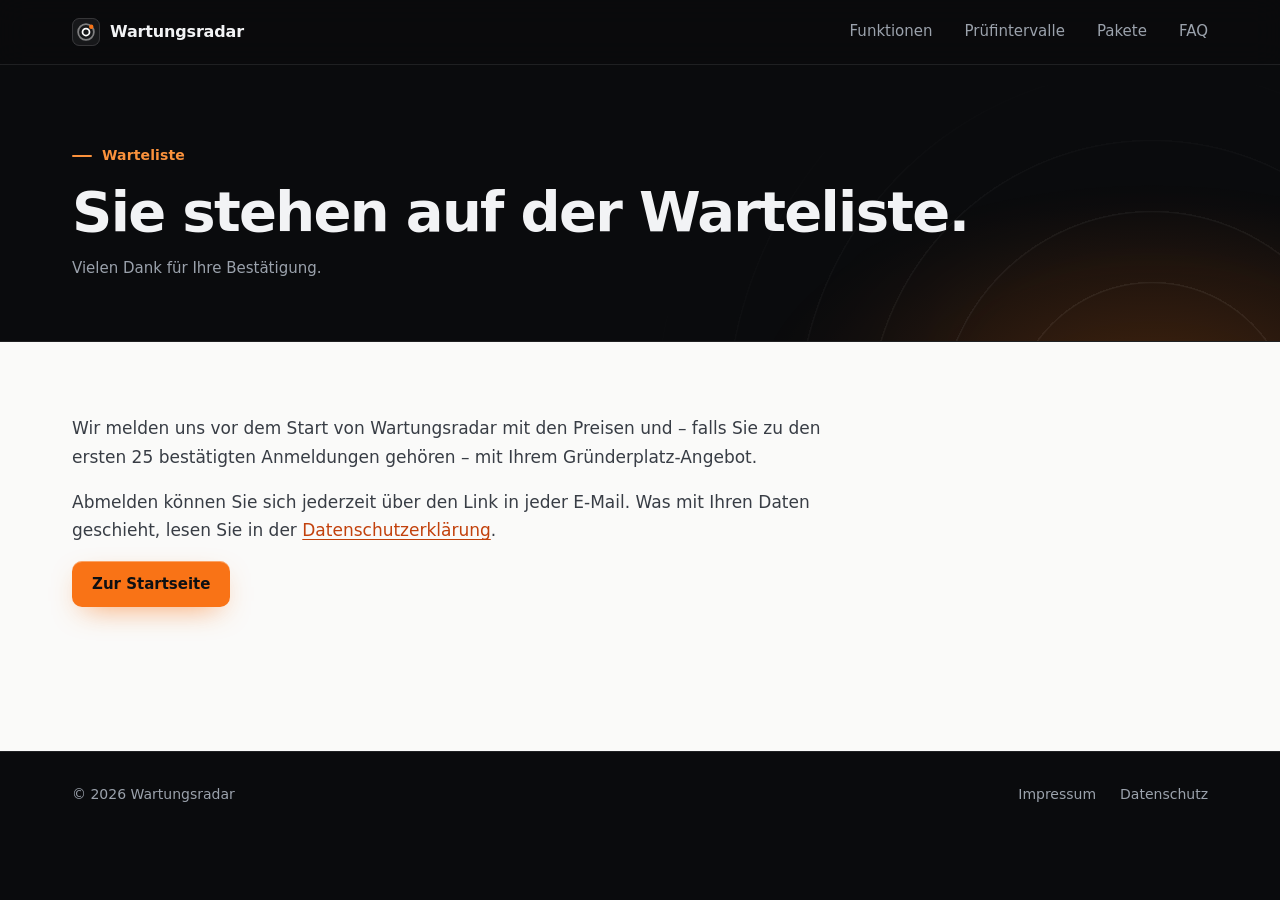
==== bestaetigt.html @ cc836165 "Add files via upload" ====
<!doctype html>
<html lang="de">
<head>
  <meta charset="utf-8">
  <meta name="viewport" content="width=device-width, initial-scale=1">
  <title>Anmeldung bestätigt – Wartungsradar</title>
  <meta name="description" content="Ihre Anmeldung zur Warteliste von Wartungsradar ist bestätigt.">
  <meta name="robots" content="noindex">
  <meta name="theme-color" content="#0a0b0d">
  <link rel="icon" href="data:image/svg+xml,%3Csvg xmlns='http://www.w3.org/2000/svg' viewBox='0 0 32 32'%3E%3Crect width='32' height='32' rx='8' fill='%230E1013'/%3E%3Ccircle cx='16' cy='16' r='9' fill='none' stroke='%23fff' stroke-width='2' opacity='.5'/%3E%3Ccircle cx='16' cy='16' r='4' fill='none' stroke='%23fff' stroke-width='2'/%3E%3Ccircle cx='22' cy='10' r='2.5' fill='%23F97316'/%3E%3C/svg%3E">
  <link rel="stylesheet" href="style.css">
  <link rel="stylesheet" href="legal.css">
</head>
<body>
  <a class="skip-link" href="#main">Zum Inhalt springen</a>

  <header class="site-header">
    <div class="container site-header__inner">
      <a class="logo" href="./" aria-label="Wartungsradar Startseite">
        <svg class="logo__mark" viewBox="0 0 32 32" aria-hidden="true">
          <rect x=".5" y=".5" width="31" height="31" rx="8" />
          <circle cx="16" cy="16" r="9" class="logo__ring" />
          <circle cx="16" cy="16" r="4" class="logo__core" />
          <circle cx="22" cy="10" r="2.5" class="logo__blip" />
        </svg>
        Wartungsradar
      </a>
      <nav class="site-nav" aria-label="Hauptnavigation">
        <a href="./#funktionen">Funktionen</a>
        <a href="./#fristen">Prüfintervalle</a>
        <a href="./#pakete">Pakete</a>
        <a href="./#faq">FAQ</a>
      </nav>
    </div>
  </header>

  <main id="main">
    <div class="legal-hero dark">
      <div class="container legal-hero__inner">
        <p class="eyebrow">Warteliste</p>
        <h1>Sie stehen auf der Warteliste.</h1>
        <p class="legal-hero__meta">Vielen Dank für Ihre Bestätigung.</p>
      </div>
    </div>

    <div class="legal">
      <div class="container">
        <article class="prose">
          <p>Wir melden uns vor dem Start von Wartungsradar mit den Preisen und – falls Sie zu den ersten 25 bestätigten Anmeldungen gehören – mit Ihrem Gründerplatz-Angebot.</p>
          <p>Abmelden können Sie sich jederzeit über den Link in jeder E-Mail. Was mit Ihren Daten geschieht, lesen Sie in der <a href="datenschutz.html#warteliste">Datenschutzerklärung</a>.</p>
          <p><a class="btn btn--accent" href="./">Zur Startseite</a></p>
        </article>
      </div>
    </div>
  </main>

  <footer class="site-footer">
    <div class="container site-footer__inner">
      <span>© 2026 Wartungsradar</span>
      <nav aria-label="Rechtliches">
        <a href="impressum.html">Impressum</a>
        <a href="datenschutz.html">Datenschutz</a>
      </nav>
    </div>
  </footer>
</body>
</html>
---- style.css ----
/* Wartungsradar – Landingpage (finale Fassung)
   Basis "Bold Product": dunkler Produkt-Hero mit Radar als Datenmodell (Zentrum = heute,
   Ringe = 7 / 30 / 90 Tage), helle Lese-Sektionen, dunkle Kontrast-Sektionen.
   Maße nach Linear/Attio: H1 64px / 1.0 / -0.025em, Sektionen 128px. Kein JavaScript. */

:root {
  --ink: #0e1013;
  --ink-soft: #383d45;
  --muted: #5b616a;
  --bg: #fafaf9;
  --surface: #fff;
  --tint: #f3f3f0;
  --line: #e4e4e0;

  --night: #0a0b0d;
  --night-2: #111317;
  --night-line: rgb(255 255 255 / 0.09);
  --night-text: #f2f3f5;
  --night-muted: #9ba2ac;
  --field-line: rgb(255 255 255 / 0.38); /* Feldgrenze auf Dunkel, >= 3:1 (WCAG 1.4.11) */

  --accent: #f97316;
  --accent-ink: #c2410c;
  --accent-lite: #fb923c;
  --accent-soft: #fdba74;

  --overdue-fg: #b42318;
  --overdue-bg: #fef3f2;
  --soon-fg: #b54708;
  --soon-bg: #fffaeb;
  --done-fg: #067647;
  --done-bg: #ecfdf3;
  --note: #fde68a;

  --font: "Inter", "Inter Variable", system-ui, -apple-system, "Segoe UI", Roboto, "Helvetica Neue", Arial, sans-serif;
  --mono: ui-monospace, "SF Mono", "Cascadia Mono", Menlo, Consolas, monospace;
  --r-control: 10px;
  --r-panel: 22px;
  --shadow-card: 0 0 0 1px rgb(14 16 19 / 0.06), 0 2px 4px rgb(14 16 19 / 0.04), 0 14px 30px -14px rgb(72 48 24 / 0.24);
  --container: 1200px;
  --gutter: clamp(1rem, 4vw, 2rem);
  --section: clamp(5rem, 10vw, 8rem);
  --sweep: 7s;
  --ease: cubic-bezier(0.2, 0.7, 0.2, 1);
}

/* Basis */
*, *::before, *::after { box-sizing: border-box; }
html { scroll-behavior: smooth; scroll-padding-top: 80px; -webkit-text-size-adjust: 100%; }

body {
  margin: 0;
  background: var(--night);
  color: var(--ink);
  font-family: var(--font);
  font-size: 1rem;
  line-height: 1.55;
  -webkit-font-smoothing: antialiased;
}

h1, h2, h3 { margin: 0; font-weight: 600; text-wrap: balance; }
h1 { font-size: clamp(2.5rem, 1.3rem + 4.4vw, 4rem); line-height: 1; letter-spacing: -0.025em; }
h2 { font-size: clamp(2rem, 1.1rem + 3.4vw, 3.5rem); line-height: 1.03; letter-spacing: -0.028em; }
h3 { font-size: 1.3125rem; line-height: 1.25; letter-spacing: -0.018em; }
p { margin: 0; }
a { color: inherit; }
:focus-visible { outline: 2px solid var(--accent-ink); outline-offset: 3px; }
.dark :focus-visible, .site-header :focus-visible { outline-color: var(--accent-lite); }

.container { width: 100%; max-width: var(--container); margin-inline: auto; padding-inline: var(--gutter); }
.visually-hidden { position: absolute; width: 1px; height: 1px; overflow: hidden; clip: rect(0 0 0 0); white-space: nowrap; }

.skip-link {
  position: absolute; top: -3rem; left: 1rem; z-index: 40; padding: 0.5rem 1rem;
  background: var(--accent); color: var(--ink); border-radius: var(--r-control);
}

.skip-link:focus { top: 1rem; }
.dark { background: var(--night); color: var(--night-text); }
.lead { max-width: 34rem; color: var(--muted); font-size: 1.125rem; letter-spacing: -0.011em; text-wrap: pretty; }
.dark .lead { color: var(--night-muted); }

/* Statusfarben: --c = Vordergrund, --cb = Fläche (auf Dunkel aufgehellt, Kontrast >= 4.5:1) */
.s-overdue { --c: var(--overdue-fg); --cb: var(--overdue-bg); }
.s-soon { --c: var(--soon-fg); --cb: var(--soon-bg); }
.s-done { --c: var(--done-fg); --cb: var(--done-bg); }
.s-plan { --c: var(--ink-soft); --cb: #e9e9e4; }
.dark .s-overdue { --c: #f97066; --cb: #351b1c; }
.dark .s-soon { --c: #fdb022; --cb: #362715; }
.dark .s-done { --c: #47cd89; --cb: #122c24; }
.dark .s-plan { --c: #c9ced6; --cb: #23262a; }

.pill {
  display: inline-flex; align-items: center; gap: 0.375rem; padding: 0.125rem 0.625rem;
  border-radius: 999px; background: var(--cb); color: var(--c);
  font-size: 0.75rem; font-style: normal; font-weight: 600; white-space: nowrap;
}

.pill::before, .key::before { content: ""; flex: none; width: 6px; height: 6px; border-radius: 50%; background: currentColor; }
.dot { display: inline-block; width: 8px; height: 8px; border-radius: 50%; background: var(--c); }
.brand-chip {
  flex: none; width: 18px; height: 18px; border-radius: 5px;
  background: radial-gradient(circle at 70% 30%, var(--accent) 0 2.5px, transparent 3px), var(--ink);
}
.i { flex: none; width: 14px; height: 14px; fill: none; stroke: currentColor; stroke-width: 2; stroke-linecap: round; stroke-linejoin: round; }

/* Legende (Radar und Zeitleiste) */
.key { display: inline-flex; align-items: center; gap: 0.5rem; }
.key::before { width: 9px; height: 9px; background: var(--c); box-shadow: 0 0 8px var(--c); }
.key.s-plan::before { background: transparent; border: 2px solid var(--c); box-shadow: none; }

/* Header */
.site-header {
  position: sticky; top: 0; z-index: 30;
  background: rgb(10 11 13 / 0.9); color: var(--night-text); /* deckend genug für 6:1 der Nav-Links auch über hellen Sektionen */
  border-bottom: 1px solid var(--night-line);
  -webkit-backdrop-filter: saturate(150%) blur(14px);
  backdrop-filter: saturate(150%) blur(14px);
}

.site-header__inner { display: flex; align-items: center; justify-content: space-between; gap: 2rem; height: 64px; }
.logo { display: inline-flex; align-items: center; gap: 0.625rem; font-weight: 600; letter-spacing: -0.01em; text-decoration: none; }
.logo__mark { width: 28px; height: 28px; fill: rgb(255 255 255 / 0.06); stroke: rgb(255 255 255 / 0.2); }
.logo__ring, .logo__core { fill: none; stroke: #fff; stroke-width: 2; }
.logo__ring { opacity: 0.45; }
.logo__blip { fill: var(--accent); stroke: none; }
.site-nav { display: flex; gap: 2rem; margin-left: auto; font-size: 0.9375rem; }
.site-nav a { color: var(--night-muted); text-decoration: none; transition: color 0.15s; }
.site-nav a:hover { color: var(--night-text); }

/* Buttons & Formulare */
.btn {
  display: inline-flex; align-items: center; justify-content: center; height: 46px; padding: 0 1.25rem;
  border: 0; border-radius: var(--r-control);
  font: inherit; font-size: 0.9375rem; font-weight: 600; white-space: nowrap; text-decoration: none;
  cursor: pointer; transition: background-color 0.15s, transform 0.15s;
}

.btn:active { transform: translateY(1px); }
.btn--accent { background: var(--accent); color: var(--ink); box-shadow: inset 0 1px 0 rgb(255 255 255 / 0.35), 0 10px 30px -12px rgb(249 115 22 / 0.8); }
.btn--accent:hover { background: #fb8a3c; }
.btn--sm { height: 36px; padding: 0 0.875rem; font-size: 0.875rem; }

.signup { display: grid; gap: 0.875rem; width: 100%; max-width: 32rem; }
.signup--wide { max-width: 46rem; }

.signup__row {
  display: flex; gap: 0.375rem; padding: 0.375rem;
  background: rgb(255 255 255 / 0.05); border: 1px solid var(--field-line); border-radius: 14px;
  transition: border-color 0.2s, box-shadow 0.2s;
}

/* Breites Formular: jedes Feld mit eigener Grenze, die Gruppe nur dezent */
.signup--wide .signup__row { border-color: var(--night-line); }

.signup__row:focus-within { border-color: rgb(249 115 22 / 0.7); box-shadow: 0 0 0 4px rgb(249 115 22 / 0.16); }

.input {
  flex: 1 1 0; min-width: 0; height: 46px; padding: 0 0.875rem;
  background: transparent; border: 0; border-radius: var(--r-control);
  color: #fff; font: inherit; font-size: 1rem;
}

.signup--wide .input { background: rgb(255 255 255 / 0.05); box-shadow: inset 0 0 0 1px var(--field-line); }
.input::placeholder { color: rgb(255 255 255 / 0.5); }
.input:focus-visible { outline: 2px solid var(--accent-lite); outline-offset: -2px; }
.consent { display: flex; gap: 0.625rem; align-items: flex-start; color: var(--night-muted); font-size: 0.8125rem; line-height: 1.5; text-align: left; }
.consent input { flex: none; width: 16px; height: 16px; margin: 2px 0 0; accent-color: var(--accent); }
.consent a { color: var(--night-text); text-underline-offset: 2px; }
.chips { display: flex; flex-wrap: wrap; gap: 0.5rem 1.25rem; margin: 0; padding: 0; list-style: none; color: var(--night-muted); font-size: 0.875rem; }
.chips li::before { content: "✓"; content: "✓" / ""; margin-right: 0.4rem; color: #47cd89; font-weight: 700; }

/* Hero */
.hero { position: relative; isolation: isolate; overflow: hidden; padding: clamp(3rem, 7vw, 5.5rem) 0 clamp(3rem, 5vw, 4.5rem); }
.hero::before, .hero::after { content: ""; position: absolute; inset: 0; z-index: -1; }

.hero::before {
  background-image: linear-gradient(rgb(255 255 255 / 0.045) 1px, transparent 1px), linear-gradient(90deg, rgb(255 255 255 / 0.045) 1px, transparent 1px);
  background-size: 64px 64px;
  -webkit-mask-image: radial-gradient(ellipse 60% 75% at 72% 45%, #000, transparent 75%);
  mask-image: radial-gradient(ellipse 60% 75% at 72% 45%, #000, transparent 75%);
}

.hero::after {
  z-index: -2;
  background:
    radial-gradient(36% 48% at 74% 46%, rgb(249 115 22 / 0.2), transparent 70%),
    radial-gradient(45% 40% at 8% 0%, rgb(148 163 184 / 0.13), transparent 70%);
}

.hero__grid { display: grid; grid-template-columns: minmax(0, 1.05fr) minmax(0, 0.95fr); align-items: center; gap: clamp(2.5rem, 5vw, 4.5rem); }
.hero__copy { display: grid; justify-items: start; gap: 1.5rem; }

.hero h1 {
  padding-bottom: 0.06em;
  background: linear-gradient(180deg, #fff 30%, #b3bac4);
  -webkit-background-clip: text;
  background-clip: text;
  -webkit-text-fill-color: transparent;
}

.badge {
  display: inline-flex; align-items: center; gap: 0.5rem; padding: 0.3125rem 0.875rem 0.3125rem 0.625rem;
  background: rgb(255 255 255 / 0.05); border: 1px solid var(--night-line); border-radius: 999px;
  font-size: 0.8125rem; font-weight: 500;
}

.badge__dot { position: relative; width: 8px; height: 8px; border-radius: 50%; background: var(--accent); }
.badge__dot::after { content: ""; position: absolute; inset: 0; border-radius: 50%; background: var(--accent); animation: ping 2s ease-out infinite; }

/* Radar: Abstand vom Zentrum = Tage bis zur Fälligkeit (Ringe 7 / 30 / 90 Tage) */
.radar-wrap { container: radar / inline-size; display: grid; gap: 1.5rem; width: 100%; max-width: 540px; justify-self: center; }
.radar { position: relative; aspect-ratio: 1; }

.radar__hud {
  position: absolute; inset: 0 0 auto; display: flex; flex-wrap: wrap; justify-content: space-between; gap: 0.25rem 1rem;
  color: var(--night-muted); font-size: 0.75rem; font-weight: 500;
}

.radar__scope {
  position: absolute; inset: 8%; overflow: hidden; border-radius: 50%;
  background: radial-gradient(circle, rgb(249 115 22 / 0.14), rgb(17 19 23 / 0.92) 64%);
  border: 1px solid rgb(255 255 255 / 0.12);
  box-shadow: 0 0 0 14px rgb(255 255 255 / 0.02), 0 0 0 15px rgb(255 255 255 / 0.06), 0 0 140px -30px rgb(249 115 22 / 0.6);
}

.radar__grid { position: absolute; inset: 0; width: 100%; height: 100%; fill: none; stroke: rgb(255 255 255 / 0.12); }
.radar__grid text { fill: var(--night-muted); stroke: none; font: 500 13px var(--font); letter-spacing: 0.01em; }
.radar__grid .r-core { fill: var(--accent-soft); font-weight: 600; }
.r-zone { fill: rgb(249 115 22 / 0.07); stroke: rgb(253 186 116 / 0.5); stroke-dasharray: 3 4; }
.r-ticks { stroke: rgb(255 255 255 / 0.22); stroke-dasharray: 2 7; }
.r-diag { stroke: rgb(255 255 255 / 0.05); }

/* Sweep startet bei -35°; der Ping eines Blips startet, wenn die Kante ihn überstreicht */
.radar__sweep {
  position: absolute; inset: 0; border-radius: 50%;
  background: conic-gradient(transparent 0 285deg, rgb(249 115 22 / 0.05) 300deg, rgb(249 115 22 / 0.34) 358deg, var(--accent-soft) 360deg);
  transform: rotate(-35deg);
  animation: spin var(--sweep) linear infinite;
}

.radar__core {
  position: absolute; top: 50%; left: 50%; width: 10px; height: 10px; margin: -5px; border-radius: 50%;
  background: var(--accent); box-shadow: 0 0 0 6px rgb(249 115 22 / 0.18), 0 0 24px var(--accent);
}

.blip {
  position: absolute; z-index: 1;
  top: calc(50% - cos(var(--a) * 1deg) * var(--r) * 1%);
  left: calc(50% + sin(var(--a) * 1deg) * var(--r) * 1%);
  width: 12px; height: 12px; margin: -6px; border-radius: 50%;
  background: var(--c); box-shadow: 0 0 0 5px var(--cb), 0 0 22px var(--c);
}

.blip::after {
  content: ""; position: absolute; inset: 0; border: 1.5px solid var(--c); border-radius: 50%; opacity: 0;
  animation: blip var(--sweep) linear infinite;
  animation-delay: calc((var(--a) + 35) / 360 * var(--sweep));
}

.blip--sm { width: 9px; height: 9px; margin: -4.5px; }
.blip.s-plan { background: var(--night-2); border: 2px solid var(--c); box-shadow: none; }

.scard {
  position: absolute; z-index: 2; display: grid; justify-items: start; gap: 0.3rem;
  width: 224px; padding: 0.875rem 1rem 1rem;
  background: rgb(26 29 34 / 0.82); border: 1px solid rgb(255 255 255 / 0.1); border-radius: 14px;
  box-shadow: 0 24px 48px -16px rgb(0 0 0 / 0.75), inset 0 1px 0 rgb(255 255 255 / 0.06);
  -webkit-backdrop-filter: blur(12px);
  backdrop-filter: blur(12px);
  color: var(--night-muted); font-size: 0.8125rem; line-height: 1.4;
  animation: float 8s ease-in-out infinite alternate;
}

.scard strong { margin-top: 0.25rem; color: var(--night-text); font-size: 0.9375rem; }
.scard--a { top: 6%; left: -8%; }
.scard--b { top: 50%; right: 0; animation-delay: -3s; }
.scard--c { bottom: 2%; left: 0; animation-delay: -5s; }

.radar__legend { display: flex; flex-wrap: wrap; justify-content: center; gap: 0.375rem 1.25rem; color: var(--night-muted); font-size: 0.8125rem; }
.radar__hint { flex-basis: 100%; color: var(--night-text); text-align: center; }

/* Schalter "Animationen anhalten" (WCAG 2.2.2), wirkt ohne JavaScript über :has() */
.motion-toggle {
  justify-self: center; display: inline-flex; align-items: center; gap: 0.5rem; padding: 0.25rem 0.75rem 0.25rem 0.5rem;
  border: 1px solid var(--night-line); border-radius: 999px; color: var(--night-muted); font-size: 0.8125rem; cursor: pointer;
}
.motion-toggle input { width: 14px; height: 14px; margin: 0; accent-color: var(--accent); }

/* Schmales Radar: Karten stehen als Liste darunter statt darüber (erst ab 31rem verdeckt die Karte "Heute" nicht mehr) */
@container radar (max-width: 31rem) {
  .radar { display: grid; gap: 0.5rem; aspect-ratio: auto; }
  .radar__hud { position: static; }
  .radar__scope { position: relative; inset: auto; aspect-ratio: 1; margin: 0.875rem 15px 1.5rem; }
  .radar__grid text { font-size: 15px; }
  .scard { position: static; width: auto; padding: 0.75rem 0.875rem 0.875rem; animation: none; }
}

/* Normen-Laufband */
.norms { padding-block: 1.375rem; border-top: 1px solid var(--night-line); }
.norms__inner { display: flex; align-items: center; gap: 2.5rem; }
.norms__label { flex: none; color: var(--night-muted); font-size: 0.875rem; }

.marquee {
  flex: 1; min-width: 0; overflow: hidden;
  -webkit-mask-image: linear-gradient(90deg, transparent, #000 10%, #000 90%, transparent);
  mask-image: linear-gradient(90deg, transparent, #000 10%, #000 90%, transparent);
}

.marquee__track { display: flex; width: max-content; animation: marquee 48s linear infinite; }
.marquee:hover .marquee__track { animation-play-state: paused; }
.marquee ul { display: flex; gap: 2.75rem; margin: 0; padding: 0 2.75rem 0 0; list-style: none; }
.marquee li { display: flex; align-items: baseline; gap: 0.5rem; color: var(--night-muted); font-size: 0.875rem; white-space: nowrap; }
.marquee b { color: var(--night-text); font-weight: 600; letter-spacing: 0.01em; }

/* Produktvorschau */
.showcase { padding: clamp(1.5rem, 4vw, 3rem) 0 4.5rem; overflow-x: clip; background: linear-gradient(var(--night) 56%, var(--bg) 56%); }
.app { position: relative; margin: 0; color: var(--ink); font-size: 0.8125rem; line-height: 1.45; }

.app__frame {
  overflow: hidden; background: var(--surface); border-radius: 16px;
  box-shadow:
    0 0 0 1px rgb(255 255 255 / 0.12),
    0 0 0 9px rgb(255 255 255 / 0.04),
    0 40px 80px -56px rgb(72 48 24 / 0.38),
    0 0 140px -70px rgb(249 115 22 / 0.4);
}

.app__note { position: absolute; top: 100%; left: 0; display: flex; align-items: center; gap: 0.5rem; padding-top: 1.25rem; color: var(--muted); }

.app__note::before {
  content: "i"; content: "i" / ""; display: grid; place-items: center; width: 18px; height: 18px; border: 1px solid #c9c9c3; border-radius: 50%;
  font: italic 600 0.6875rem/1 Georgia, serif;
}

.app__bar { display: flex; align-items: center; gap: 6px; height: 40px; padding: 0 14px; border-bottom: 1px solid var(--line); background: #f6f6f4; }
.app__bar span { width: 10px; height: 10px; border-radius: 50%; background: #dddcd8; }
.app__bar em { margin-inline: auto; padding-right: 42px; color: var(--muted); font-size: 0.75rem; font-style: normal; }
.app__body { display: grid; grid-template-columns: 200px minmax(0, 1fr) 264px; }
.app__side, .app__aside { display: grid; align-content: start; gap: 0.25rem; padding: 1rem 0.75rem; background: #fbfbfa; }
.app__side { border-right: 1px solid var(--line); }
.app__aside { gap: 1rem; padding: 1.25rem; border-left: 1px solid var(--line); }
.app__brand { display: flex; align-items: center; gap: 0.5rem; padding: 0.25rem 0.5rem 0.875rem; font-size: 0.875rem; }
.app__nav { display: grid; gap: 2px; margin: 0; padding: 0; list-style: none; }
.app__nav li { display: flex; align-items: center; gap: 0.5rem; padding: 0.375rem 0.5rem; border-radius: 7px; color: var(--ink-soft); }
.app__nav .is-active { background: #ebebe8; color: var(--ink); font-weight: 600; }
.app__label { padding: 1rem 0.5rem 0.25rem; color: var(--muted); font-size: 0.6875rem; font-weight: 600; letter-spacing: 0.06em; text-transform: uppercase; }
.app__main { min-width: 0; padding: 1.25rem 1.5rem 1.5rem; }
.app__head { display: flex; flex-wrap: wrap; align-items: center; justify-content: space-between; gap: 0.75rem; }
.app__head > div:first-child { display: grid; }
.app__head strong { font-size: 1.125rem; letter-spacing: -0.015em; }
.app__meta { color: var(--muted); }
.seg { display: flex; padding: 3px; background: var(--tint); border-radius: 9px; }
.seg span { padding: 0.25rem 0.625rem; border-radius: 7px; color: var(--muted); }
.seg .is-on { background: var(--surface); color: var(--ink); font-weight: 600; box-shadow: 0 1px 2px rgb(14 16 19 / 0.12); }
.kpis { display: grid; grid-template-columns: repeat(3, minmax(0, 1fr)); gap: 0.625rem; margin: 1rem 0 0.5rem; }
.kpi {
  display: flex; align-items: baseline; gap: 0.5rem; padding: 0.625rem 0.75rem; color: var(--muted);
  border: 1px solid var(--line); border-radius: 10px; box-shadow: inset 0 2px 0 var(--c);
}
.kpi b { color: var(--c); font-size: 1.375rem; letter-spacing: -0.02em; font-variant-numeric: tabular-nums; }

.row {
  display: grid; grid-template-columns: minmax(0, 1.5fr) minmax(0, 1fr) 84px 112px 28px;
  align-items: center; gap: 1rem; padding: 0.7rem 0.5rem; border-bottom: 1px solid var(--line);
}

.row > :first-child { font-weight: 600; }
.row small { display: block; color: var(--muted); font-size: 0.75rem; font-weight: 400; }
.row--head { padding-block: 0.5rem; color: var(--muted); font-size: 0.6875rem; font-weight: 600; letter-spacing: 0.05em; text-transform: uppercase; }
.row--alert { background: linear-gradient(90deg, var(--overdue-bg), transparent 70%); }
.row__norm { color: var(--ink-soft); font-family: var(--mono); font-size: 0.75rem; white-space: nowrap; }
.row__date { color: var(--ink-soft); font-variant-numeric: tabular-nums; }
.avatar, .obj { display: grid; place-items: center; width: 28px; height: 28px; font-size: 0.625rem; font-style: normal; font-weight: 700; }
.avatar { border-radius: 50%; background: #e9e7e2; color: var(--ink-soft); }

.cal__head { display: flex; justify-content: space-between; margin-bottom: 0.5rem; }
.cal__head span { color: var(--muted); }
.cal__grid { display: grid; grid-template-columns: repeat(7, 1fr); gap: 2px; font-size: 0.75rem; text-align: center; font-variant-numeric: tabular-nums; }
.cal__grid span { padding: 0.3rem 0; border-radius: 6px; color: var(--ink-soft); }
.cal__grid .wd { color: var(--muted); font-weight: 600; }
.cal__grid [class^="s-"] { background: var(--cb); color: var(--c); font-weight: 700; }
.cal__grid .is-missed { box-shadow: inset 0 0 0 1.5px var(--c); }
.cal__grid .is-today { background: var(--ink); color: #fff; font-weight: 700; }
.next { display: grid; gap: 0.2rem; padding: 0.875rem; background: var(--surface); border: 1px solid var(--line); border-radius: 12px; }
.next__label { color: var(--accent-ink); font-size: 0.6875rem; font-weight: 700; letter-spacing: 0.05em; text-transform: uppercase; }
.next span:last-child { color: var(--muted); }

.toast {
  position: absolute; right: -2rem; bottom: -2rem; z-index: 2;
  display: grid; gap: 0.25rem; width: 312px; padding: 1rem 1.125rem;
  background: rgb(255 255 255 / 0.95); border: 1px solid var(--line); border-left: 3px solid var(--accent); border-radius: 14px;
  box-shadow: 0 28px 56px -26px rgb(72 48 24 / 0.42);
  -webkit-backdrop-filter: blur(10px);
  backdrop-filter: blur(10px);
  color: var(--muted);
}

.toast strong { color: var(--ink); font-size: 0.875rem; }
.toast__from { display: flex; align-items: center; gap: 0.5rem; font-size: 0.75rem; }

/* Sektionen */
.section { padding-block: var(--section); background: var(--bg); }
.section--tint { background: var(--tint); }
.section.dark { background: var(--night); }
.section__head { display: grid; gap: 1.25rem; max-width: 48rem; margin-bottom: clamp(2.75rem, 6vw, 4.5rem); }
.section__head--split { max-width: none; grid-template-columns: minmax(0, 1.25fr) minmax(0, 1fr); align-items: end; column-gap: clamp(2rem, 6vw, 5rem); }
.section__head--split .eyebrow { grid-column: 1 / -1; }
.eyebrow { display: inline-flex; align-items: center; gap: 0.625rem; color: var(--accent-ink); font-size: 0.875rem; font-weight: 600; letter-spacing: 0.01em; }
.eyebrow::before { content: ""; width: 20px; height: 2px; border-radius: 2px; background: currentColor; }
.dark .eyebrow { color: var(--accent-lite); }
.squiggle { text-decoration: underline wavy var(--overdue-fg); text-decoration-thickness: 2px; text-underline-offset: 0.16em; text-decoration-skip-ink: none; }

/* Bühne mit Punktraster (Problem-Illustrationen und Lösungs-Kacheln) */
.stage {
  position: relative; display: grid; align-content: center; gap: 0.5rem;
  min-height: 248px; padding: clamp(1rem, 3vw, 1.75rem); overflow: hidden;
  background: radial-gradient(rgb(14 16 19 / 0.1) 1px, transparent 1.4px) 0 0 / 14px 14px, var(--tint);
  border: 1px solid var(--line); border-radius: 14px; font-size: 0.8125rem;
}

/* Problem */
.problems { display: grid; grid-template-columns: repeat(3, minmax(0, 1fr)); gap: clamp(1.5rem, 3vw, 2.5rem); margin: 0; padding: 0; list-style: none; }
.problem { display: grid; align-content: start; gap: 0.875rem; }
.problem .stage { place-items: center; min-height: 236px; margin-bottom: 0.625rem; background-color: #f1efe9; }
.problem__num { padding-top: 1.25rem; border-top: 2px solid var(--ink); }
.problem__num, .tile__num { color: var(--accent-ink); font-size: 0.8125rem; font-weight: 700; font-variant-numeric: tabular-nums; }
.problem p, .tile p, .acard p { color: var(--muted); }

.sheet { width: min(100%, 290px); background: var(--surface); border-radius: 10px; box-shadow: var(--shadow-card); font-size: 11px; rotate: -2deg; }
.sheet__file { display: flex; align-items: center; gap: 6px; padding: 8px 10px; border-bottom: 1px solid var(--line); font-size: 12px; font-weight: 600; }
.sheet__file::before { content: ""; width: 12px; height: 12px; border-radius: 3px; background: #1d7044; }
.sheet__grid { display: grid; grid-template-columns: repeat(4, minmax(0, 1fr)); }

.sheet__grid span {
  min-height: 25px; padding: 5px 7px; overflow: hidden; white-space: nowrap;
  border-right: 1px solid var(--line); border-bottom: 1px solid var(--line); color: var(--ink-soft);
}

.sheet__grid span:nth-child(-n + 4) { background: var(--tint); font-weight: 600; }
.sheet__grid .s-overdue { background: var(--cb); color: var(--c); font-weight: 700; }
.sheet__grid .is-warn { background: #fff4c7; }

.sticky {
  position: absolute; right: 10%; bottom: 20px; padding: 8px 12px; rotate: 4deg;
  background: var(--note); border-radius: 3px; box-shadow: 0 6px 14px -6px rgb(72 48 24 / 0.4);
  font-size: 12px; font-weight: 600;
}

.cal--card { width: min(100%, 240px); padding: 10px 12px; background: var(--surface); border-radius: 12px; box-shadow: var(--shadow-card); translate: 0 -12px; }
.cal--card .cal__grid span { padding: 2px 0; }

.flag, .note {
  position: absolute; display: inline-flex; align-items: center; gap: 6px; padding: 6px 11px;
  background: var(--surface); border-radius: 999px; box-shadow: var(--shadow-card);
  font-size: 12px; font-weight: 600; white-space: nowrap;
}

.flag { right: 8%; bottom: 16px; color: var(--overdue-fg); }
.note { top: 20px; left: 8%; rotate: -3deg; color: var(--ink-soft); }
.doc {
  width: 210px; padding: 16px; background: var(--surface); border-radius: 10px; box-shadow: var(--shadow-card);
  font-size: 12px; rotate: 2deg; translate: 10px 14px;
}
.doc b { display: block; font-size: 13px; }
.doc small { display: block; margin-bottom: 10px; color: var(--muted); font-size: 12px; }
.doc i { display: block; height: 6px; margin-top: 6px; border-radius: 3px; background: #ebebe6; }
.doc i:last-of-type { width: 60%; }

.doc em {
  display: block; margin-top: 12px; padding: 7px;
  background: var(--overdue-bg); border: 1.5px dashed var(--overdue-fg); border-radius: 8px;
  color: var(--overdue-fg); font-style: normal; font-weight: 700; text-align: center;
}

/* Lösung: Bento */
.bento { display: grid; grid-template-columns: repeat(2, minmax(0, 1fr)); gap: 1rem; margin: 0; padding: 0; list-style: none; }

.tile {
  display: grid; grid-template-rows: 1fr auto; gap: 1.75rem; padding: clamp(1.25rem, 2.5vw, 1.75rem);
  background: var(--surface); border: 1px solid var(--line); border-radius: var(--r-panel);
  box-shadow: 0 1px 2px rgb(14 16 19 / 0.04);
  transition: transform 0.3s var(--ease), box-shadow 0.3s var(--ease);
}

.tile:hover { transform: translateY(-3px); box-shadow: 0 30px 60px -36px rgb(72 48 24 / 0.32); }

.tile--wide {
  grid-column: 1 / -1; grid-template: auto / minmax(0, 0.8fr) minmax(0, 1.2fr);
  align-items: center; gap: clamp(1.5rem, 4vw, 3.5rem); padding-left: clamp(1.25rem, 4vw, 3rem);
}

.tile__text { display: grid; align-content: start; gap: 0.625rem; }
.mini { background: var(--surface); border: 1px solid var(--line); border-radius: 10px; box-shadow: 0 8px 18px -12px rgb(14 16 19 / 0.25); }
.orow { display: flex; align-items: center; gap: 0.625rem; padding: 0.5rem 0.75rem; }
.orow span { margin-left: auto; color: var(--muted); }
.orow--add { justify-content: center; border: 1px dashed #c4c4be; border-radius: 10px; color: var(--muted); }
.obj { width: 26px; height: 26px; border-radius: 7px; background: var(--ink); color: #fff; }
.spec { display: grid; gap: 0.375rem; padding: 1rem; }
.spec__title { display: flex; justify-content: space-between; padding-bottom: 0.625rem; margin-bottom: 0.25rem; border-bottom: 1px solid var(--line); }
.spec__title span, .field span { color: var(--muted); }
.field { display: flex; justify-content: space-between; gap: 1rem; padding: 0.375rem 0.5rem; border-radius: 7px; }
.field b { white-space: nowrap; }
.field--hl { background: var(--soon-bg); color: var(--soon-fg); }
.field--hl span { color: inherit; }
.file {
  justify-self: start; margin-top: 0.25rem; padding: 0.25rem 0.5rem; color: var(--ink-soft); font-size: 0.75rem;
  border: 1px solid var(--line); border-radius: 6px;
}
.file::before { content: "PDF"; margin-right: 0.375rem; color: var(--overdue-fg); font-weight: 700; }
.mail { display: grid; gap: 0.375rem; padding: 1rem 1.125rem; border-left: 3px solid var(--accent); }
.mail__from { display: flex; align-items: center; gap: 0.5rem; color: var(--muted); font-size: 0.75rem; }
.mail__from b { color: var(--ink); }
.mail__from span { margin-left: auto; }
.mail__subj { font-size: 0.9375rem; letter-spacing: -0.01em; }
.mail p { color: var(--muted); }
.flow { display: flex; flex-wrap: wrap; align-items: center; gap: 0.5rem; margin: 0.75rem 0 0; padding: 0; list-style: none; }
.flow li { display: flex; align-items: center; gap: 0.5rem; white-space: nowrap; }
.flow li:not(:last-child)::after { content: "→"; color: var(--muted); } /* Pfeil bleibt beim Umbruch am Zeilenende */

/* Erinnerungs-Ablauf in Schritt 3 */
.cadence { display: grid; margin: 0.75rem 0 0; padding: 0; list-style: none; font-size: 0.875rem; }
.cadence li { position: relative; display: grid; padding: 0 0 1rem 1.875rem; }
.cadence li:last-child { padding-bottom: 0; }
.cadence li::before {
  content: ""; position: absolute; top: 0.4em; left: 2px; width: 10px; height: 10px; border-radius: 50%;
  background: var(--c); box-shadow: 0 0 0 4px var(--cb);
}
.cadence li:not(:last-child)::after { content: ""; position: absolute; top: 1.5em; bottom: 0.25em; left: 6.5px; width: 1px; background: var(--line); }
.cadence span { color: var(--muted); }

/* Prüfintervalle: Zeitleiste */
.tl {
  --today: 0.137;
  --label: 300px;
  margin: 0; padding: clamp(1rem, 3vw, 2rem);
  background: linear-gradient(180deg, var(--night-2), rgb(17 19 23 / 0.3));
  border: 1px solid var(--night-line); border-radius: var(--r-panel);
  box-shadow: inset 0 1px 0 rgb(255 255 255 / 0.05);
}

.tl__cap { display: flex; flex-wrap: wrap; justify-content: space-between; gap: 0.25rem 1rem; padding-bottom: 0.5rem; color: var(--night-muted); font-size: 0.875rem; }
.tl__cap strong { color: var(--night-text); font-weight: 600; }
.tl__months, .tl__row { display: grid; grid-template-columns: var(--label) minmax(0, 1fr); column-gap: 2rem; }

.tl__scale {
  position: relative; display: grid; grid-template-columns: repeat(12, 1fr); padding: 2.25rem 0 0.625rem;
  color: var(--night-muted); font-size: 0.75rem; font-weight: 500; letter-spacing: 0.04em; text-transform: uppercase;
}

.tl__scale span { padding-left: 5px; }

.tl__now {
  position: absolute; top: 0.25rem; left: calc(var(--today) * 100%); transform: translateX(-50%);
  padding: 1px 8px; border-radius: 999px; background: var(--accent); color: var(--ink); font-style: normal; font-weight: 700;
}

.tl__rows { margin: 0; padding: 0; list-style: none; }
.tl__row { border-top: 1px solid var(--night-line); }
.tl__label { display: grid; align-content: center; gap: 0.2rem; padding: 1rem 0; }
.tl__label strong { font-weight: 600; }
.tl__label span { color: var(--night-muted); font-size: 0.8125rem; line-height: 1.45; }
.tl__track { position: relative; min-height: 72px; background: linear-gradient(90deg, rgb(255 255 255 / 0.06) 1px, transparent 1px) 0 0 / calc(100% / 12) 100%; }
.tl__track::before { content: ""; position: absolute; inset: 0 auto 0 calc(var(--today) * 100%); border-left: 1px dashed var(--accent-lite); }

.mark {
  position: absolute; top: 58%; left: calc(var(--at) * 100%); width: 12px; height: 12px; margin: -6px; border-radius: 50%;
  background: var(--c); box-shadow: 0 0 0 4px var(--cb), 0 0 18px var(--c);
}

.mark em {
  position: absolute; bottom: calc(100% + 9px); left: 50%; transform: translateX(-50%);
  padding: 1px 7px; border-radius: 6px; background: var(--cb); color: var(--c);
  font-size: 0.75rem; font-style: normal; font-weight: 700; font-variant-numeric: tabular-nums; white-space: nowrap;
}

.mark--start em { left: -2px; transform: none; }
.mark.s-plan { background: var(--night-2); border: 2px solid var(--c); box-shadow: none; }
.tl__next { position: absolute; top: 58%; right: 0.75rem; transform: translateY(-50%); color: var(--night-muted); font-size: 0.75rem; white-space: nowrap; }

.legend {
  display: flex; flex-wrap: wrap; gap: 0.5rem 1.5rem; margin: 0; padding: 1.25rem 0 0;
  border-top: 1px solid var(--night-line); list-style: none; color: var(--night-muted); font-size: 0.8125rem;
}

.footnote { max-width: 46rem; margin-top: 1.25rem; color: var(--night-muted); font-size: 0.8125rem; }

/* Für wen */
.cards { display: grid; grid-template-columns: repeat(3, minmax(0, 1fr)); gap: 1rem; }

.acard {
  position: relative; display: grid; align-content: start; gap: 0.75rem; padding: 1.75rem; overflow: hidden;
  background: var(--surface); border: 1px solid var(--line); border-radius: var(--r-panel);
}

.acard::after {
  content: ""; position: absolute; inset: 0 0 auto; height: 3px;
  background: linear-gradient(90deg, var(--accent), transparent);
  transform: scaleX(0); transform-origin: left; transition: transform 0.45s var(--ease);
}

.acard:hover::after { transform: scaleX(1); }

.acard__icon {
  display: grid; place-items: center; width: 48px; height: 48px; margin-bottom: 0.75rem; border-radius: 12px;
  background: var(--night); color: var(--accent-lite);
  box-shadow: inset 0 1px 0 rgb(255 255 255 / 0.14), 0 10px 20px -12px rgb(14 16 19 / 0.6);
}

.acard__icon svg { width: 24px; height: 24px; fill: none; stroke: currentColor; stroke-width: 1.6; stroke-linecap: round; stroke-linejoin: round; }
.tags { display: flex; flex-wrap: wrap; gap: 0.375rem; margin: 0.5rem 0 0; padding: 0; list-style: none; }
.tags li { padding: 0.2rem 0.625rem; border-radius: 999px; background: var(--tint); color: var(--ink-soft); font-size: 0.75rem; font-weight: 500; }

/* FAQ */
.faq-grid { display: grid; grid-template-columns: minmax(0, 0.75fr) minmax(0, 1.25fr); gap: clamp(2rem, 6vw, 6rem); align-items: start; }
.faq-grid .section__head { position: sticky; top: 104px; margin: 0; }
.faq { border-top: 1px solid var(--line); }
.faq details { border-bottom: 1px solid var(--line); }

.faq summary {
  display: flex; align-items: center; justify-content: space-between; gap: 1.5rem; padding: 1.375rem 0;
  font-size: 1.0625rem; font-weight: 600; letter-spacing: -0.01em; cursor: pointer; list-style: none;
}

.faq summary::-webkit-details-marker { display: none; }

.faq summary::after {
  content: ""; flex: none; width: 30px; height: 30px; border: 1px solid var(--line); border-radius: 50%;
  background:
    linear-gradient(var(--ink), var(--ink)) center / 11px 1.5px no-repeat,
    linear-gradient(var(--ink), var(--ink)) center / 1.5px 11px no-repeat,
    var(--surface);
  transition: transform 0.25s var(--ease), border-color 0.2s;
}

.faq summary:hover::after { border-color: var(--ink); }
.faq details[open] summary::after { transform: rotate(45deg); }
.faq details p { max-width: 40rem; padding: 0 3rem 1.5rem 0; color: var(--muted); }

/* Abschluss-CTA */
.cta { position: relative; isolation: isolate; overflow: hidden; padding-block: calc(var(--section) * 1.1); text-align: center; }

.cta::before {
  content: ""; position: absolute; top: 100%; left: 50%; z-index: -1;
  width: min(1500px, 260vw); aspect-ratio: 1; border-radius: 50%; transform: translate(-50%, -50%);
  background:
    repeating-radial-gradient(circle, transparent 0 69px, rgb(255 255 255 / 0.07) 70px 71px),
    radial-gradient(circle, rgb(249 115 22 / 0.32), transparent 50%);
  -webkit-mask-image: radial-gradient(circle, #000 20%, transparent 62%);
  mask-image: radial-gradient(circle, #000 20%, transparent 62%);
}

.cta__inner { display: grid; justify-items: center; gap: 1.5rem; }
.cta h2 { max-width: 14ch; font-size: clamp(2.5rem, 1.1rem + 5vw, 4.5rem); line-height: 1; letter-spacing: -0.035em; }
.cta .lead { text-wrap: balance; }
.cta .chips { justify-content: center; }

/* Footer */
.site-footer { padding-block: 2rem; color: var(--night-muted); border-top: 1px solid var(--night-line); font-size: 0.875rem; }
.site-footer__inner { display: flex; flex-wrap: wrap; align-items: center; justify-content: space-between; gap: 1rem; }
.site-footer nav { display: flex; gap: 1.5rem; }
.site-footer a { text-decoration: none; }
.site-footer a:hover { color: var(--night-text); text-decoration: underline; }

/* Animationen */
@keyframes ping { from { opacity: 0.6; } to { transform: scale(3); opacity: 0; } }
@keyframes spin { from { transform: rotate(-35deg); } to { transform: rotate(325deg); } }
@keyframes blip { 0% { transform: scale(1); opacity: 0.9; } 35%, 100% { transform: scale(4); opacity: 0; } }
@keyframes float { to { transform: translateY(-10px); } }
@keyframes marquee { to { transform: translateX(-50%); } }

/* Scroll-Animationen nur als Progressive Enhancement: nur Bewegung, Inhalte bleiben immer sichtbar */
@supports (animation-timeline: view()) {
  .reveal { animation: rise linear both; animation-timeline: view(); animation-range: entry 0% entry 85%; }
  .app { transform-origin: 50% 0; animation: tilt linear both; animation-timeline: view(); animation-range: entry 0% cover 35%; }
}

@keyframes rise { from { translate: 0 2.5rem; } }
@keyframes tilt { from { transform: perspective(1400px) rotateX(16deg) scale(0.93); } }

/* Schalter aktiv: Endlos-Animationen pausieren, Scroll-Animationen aus, Laufband wird zur statischen Liste */
:root:has(#motion-pause:checked) :is(.badge__dot, .blip)::after,
:root:has(#motion-pause:checked) :is(.radar__sweep, .scard) { animation-play-state: paused; }
:root:has(#motion-pause:checked) :is(.marquee__track, .reveal, .app) { animation: none; }
:root:has(#motion-pause:checked) .norms__inner { flex-direction: column; align-items: flex-start; gap: 0.75rem; }
:root:has(#motion-pause:checked) .marquee { width: 100%; -webkit-mask-image: none; mask-image: none; }
:root:has(#motion-pause:checked) .marquee__track { width: auto; }
:root:has(#motion-pause:checked) .marquee ul { flex-wrap: wrap; gap: 0.5rem 2rem; padding: 0; }
:root:has(#motion-pause:checked) .marquee ul + ul { display: none; }

/* Responsive */
/* Toast schwebt nur außerhalb des Rahmens, wenn genug Außenrand da ist (sonst horizontales Scrollen) */
@media (max-width: 1279px) {
  .toast { position: relative; right: auto; bottom: auto; margin: -2.25rem 1.5rem 0 auto; }
  .app__note { position: static; }
  .showcase { padding-bottom: 1rem; }
}

@media (max-width: 1100px) {
  .app__body { grid-template-columns: 184px minmax(0, 1fr); }
  .app__aside, .row > :nth-child(2) { display: none; }
  .row { grid-template-columns: minmax(0, 1fr) 84px 112px 28px; }
}

@media (max-width: 960px) {
  .hero__grid, .section__head--split, .faq-grid, .problems, .cards { grid-template-columns: 1fr; }
  .scard--a { left: 0; }
  .problem { grid-template: auto auto 1fr / minmax(0, 1fr) minmax(0, 1fr); column-gap: 2rem; }
  .problem > * { grid-column: 2; }
  .problem .stage { grid-column: 1; grid-row: 1 / -1; margin: 0; }
  .tl__scale { letter-spacing: 0; text-transform: none; }
  .acard { grid-template-columns: 3rem minmax(0, 1fr); column-gap: 1.25rem; }
  .acard > * { grid-column: 2; }
  .acard__icon { grid-column: 1; grid-row: 1 / span 3; margin: 0; }
  .faq-grid .section__head { position: static; }
  .tl { --label: 230px; }
}

@media (max-width: 760px) {
  .site-nav { display: none; }
  .bento, .tile--wide { grid-template-columns: 1fr; }
  .app__side, .seg, .row--head, .row > :nth-child(3), .row > :nth-child(5) { display: none; }
  .app__body { grid-template-columns: 1fr; }
  .app__main { padding: 1rem; }
  .row { grid-template-columns: minmax(0, 1fr) auto; padding-inline: 0.25rem; }
  .kpi { display: grid; gap: 0; }
  .toast { width: auto; margin: -1.25rem 0.75rem 0; }
  .tl__months, .tl__row { grid-template-columns: 1fr; }
  .tl__months > span, .tl__next { display: none; }
  .tl__label { padding-bottom: 0.25rem; }
  .tl__track { min-height: 72px; margin-bottom: 0.5rem; }
  .mark { top: 66%; }
  .tl__scale span { padding-left: 2px; }
  .acard { padding: 1.25rem; }
}

@media (max-width: 560px) {
  .signup__row { flex-direction: column; }
  .input { flex: none; background: rgb(255 255 255 / 0.05); }
  .btn { width: 100%; }
  .site-header .btn { width: auto; }
  .norms__inner { flex-direction: column; align-items: stretch; gap: 0.75rem; }
  .problem { grid-template: none / 1fr; }
  .problem > *, .problem .stage { grid-column: auto; grid-row: auto; }
  .problem .stage { margin-bottom: 0.625rem; }
  .tl { padding-inline: 0.875rem; }
  .tl__scale span:nth-of-type(even) { visibility: hidden; } /* jeden zweiten Monat zeigen, sonst laufen die Namen ineinander */
  .kpis { gap: 0.375rem; }
  .kpi { padding-inline: 0.5rem; }
  .faq details p { padding-right: 0; }
}

/* Sehr schmale Geräte (320–359px): Logo und Header-Button passen nebeneinander */
@media (max-width: 359px) {
  .site-header__inner { gap: 0.75rem; }
  .site-header .btn { padding-inline: 0.625rem; font-size: 0.8125rem; }
}

@media (prefers-reduced-motion: reduce) {
  html { scroll-behavior: auto; }
  *, *::before, *::after { animation: none !important; transition: none !important; }
  .motion-toggle { display: none; }
  .norms__inner { flex-direction: column; align-items: flex-start; gap: 0.75rem; }
  .marquee { width: 100%; -webkit-mask-image: none; mask-image: none; }
  .marquee__track { width: auto; }
  .marquee ul { flex-wrap: wrap; gap: 0.5rem 2rem; padding: 0; }
  .marquee ul + ul { display: none; }
}

@media (forced-colors: active) {
  .hero h1 { background: none; -webkit-text-fill-color: currentColor; }
}
---- legal.css ----
/* Wartungsradar – Zusatzregeln für die Rechtsseiten (impressum.html, datenschutz.html).
   Wird nach style.css geladen und nutzt dessen Tokens. Abschnitt "Platzhalter" ist nur
   für die Vorlage gedacht und wird nach dem Ausfüllen nicht mehr gebraucht. */

/* Seitenkopf: kurz, dunkel, Radar-Ringe als Echo des Abschluss-CTA */
.legal-hero {
  position: relative; isolation: isolate; overflow: hidden;
  padding-block: clamp(3rem, 7vw, 5rem) clamp(2.5rem, 5vw, 3.75rem);
  border-bottom: 1px solid var(--night-line);
}

.legal-hero::before {
  content: ""; position: absolute; inset: 0; z-index: -1;
  background:
    repeating-radial-gradient(circle at 90% 130%, transparent 0 69px, rgb(255 255 255 / 0.06) 70px 71px),
    radial-gradient(45% 110% at 90% 120%, rgb(249 115 22 / 0.24), transparent 70%);
  -webkit-mask-image: radial-gradient(55% 150% at 90% 110%, #000 25%, transparent 75%);
  mask-image: radial-gradient(55% 150% at 90% 110%, #000 25%, transparent 75%);
}

.legal-hero__inner { display: grid; justify-items: start; gap: 1rem; overflow-wrap: anywhere; }
.legal-hero h1 { font-size: clamp(2.25rem, 1.5rem + 3vw, 3.5rem); line-height: 1.05; letter-spacing: -0.03em; }
.legal-hero__meta { color: var(--night-muted); font-size: 0.9375rem; }

/* Textbereich: hell, max. ca. 72 Zeichen pro Zeile */
.legal { padding-block: clamp(2.5rem, 6vw, 4.5rem) var(--section); background: var(--bg); }
.legal__layout--toc { display: grid; grid-template-columns: 15rem minmax(0, 1fr); gap: clamp(2rem, 5vw, 4.5rem); align-items: start; }

.prose {
  max-width: 72ch; color: var(--ink-soft); font-size: 1.0625rem; line-height: 1.7;
  overflow-wrap: anywhere; /* lange Wörter, URLs und E-Mail-Adressen brechen statt seitlich zu scrollen */
}

.prose :is(p, ul) { margin: 0 0 1rem; }
.prose ul { padding-left: 1.25rem; }
.prose li + li { margin-top: 0.5rem; }
.prose li::marker { color: var(--accent-ink); }
.prose strong { color: var(--ink); font-weight: 600; }
.nowrap { white-space: nowrap; } /* Normzitate wie "Art. 6 Abs. 1 lit. f DSGVO" nicht umbrechen (längstes ca. 26 Zeichen, passt auch bei 375px) */

.prose h2 {
  margin: 3rem 0 1rem; padding-top: 2.25rem; border-top: 1px solid var(--line);
  color: var(--ink); font-size: clamp(1.375rem, 1.15rem + 0.9vw, 1.75rem); line-height: 1.2; letter-spacing: -0.022em;
}

.prose > h2:first-child { margin-top: 0; padding-top: 0; border-top: 0; }
.prose h3 { margin: 2rem 0 0.5rem; color: var(--ink); font-size: 1.125rem; line-height: 1.3; letter-spacing: -0.012em; }
.prose [id] { scroll-margin-top: 1.25rem; } /* zusätzlich zu scroll-padding-top (80px) aus style.css für den Sticky-Header */

/* Links im Fließtext immer unterstrichen; #c2410c auf #fafaf9 = 5:1 */
.prose a { color: var(--accent-ink); text-decoration-thickness: 1px; text-underline-offset: 3px; }
.prose a:hover { text-decoration-thickness: 2px; }
.prose a.btn { color: var(--ink); text-decoration: none; } /* Buttons auf Danke-/Bestätigungsseite: Button-Farbe statt Linkfarbe */

/* Art. 21 DSGVO verlangt eine von anderen Informationen getrennte Darstellung */
.legal-callout { margin: 1.5rem 0; padding: 1.25rem 1.5rem; background: var(--tint); border-left: 3px solid var(--accent); border-radius: 0 14px 14px 0; }
.legal-callout h3 { margin-top: 0; }
.legal-callout p:last-child { margin-bottom: 0; }

/* Inhaltsverzeichnis (Datenschutzerklärung) */
.toc {
  position: sticky; top: calc(64px + 2rem);
  padding: 1.25rem 0.75rem 0.75rem; background: var(--surface); border: 1px solid var(--line); border-radius: 14px;
  font-size: 0.9375rem; line-height: 1.4;
}

.toc__title { padding: 0 0.5rem 0.625rem; color: var(--muted); font-size: 0.75rem; font-weight: 600; letter-spacing: 0.06em; text-transform: uppercase; }
.toc ol { display: grid; gap: 2px; margin: 0; padding: 0; list-style: none; counter-reset: toc; }
.toc li { counter-increment: toc; }
.toc a { display: flex; gap: 0.625rem; padding: 0.4rem 0.5rem; border-radius: 8px; color: var(--ink-soft); text-decoration: none; }
.toc a::before { content: counter(toc, decimal-leading-zero); flex: none; color: var(--accent-ink); font-weight: 600; font-variant-numeric: tabular-nums; }
.toc a:hover { background: var(--tint); color: var(--ink); text-decoration: underline; text-underline-offset: 3px; }

/* Footer: aktuelle Seite markieren */
.site-footer a[aria-current="page"] { color: var(--night-text); text-decoration: underline; text-underline-offset: 3px; }

/* Platzhalter (nur Vorlage): jeder auszufüllende Wert ist gelb hinterlegt und gestrichelt umrandet.
   #713f12 auf #fef08a = 7.4:1, #92400e auf #fffbeb = 6.8:1 */
.ph {
  padding: 0.0625em 0.375em; border: 1px dashed #a16207; border-radius: 4px;
  background: #fef08a; color: #713f12; font-weight: 500; overflow-wrap: anywhere;
  -webkit-box-decoration-break: clone; box-decoration-break: clone;
}

.ph-block { margin: 2rem 0; padding: 1.25rem 1.25rem 0.25rem; background: #fffbeb; border: 2px dashed #b45309; border-radius: 14px; }
.prose .ph-block__label { margin-bottom: 0.875rem; color: #92400e; font-size: 0.875rem; font-weight: 600; line-height: 1.5; }
.ph-block__label b { display: inline-block; margin-right: 0.375rem; padding: 0 0.5rem; border-radius: 999px; background: #92400e; color: #fff; font-size: 0.75rem; letter-spacing: 0.04em; text-transform: uppercase; }
.ph-block > h2, .ph-block > h3 { margin-top: 0; padding-top: 0; border-top: 0; }

/* Responsive */
@media (max-width: 960px) {
  .legal__layout--toc { grid-template-columns: minmax(0, 1fr); }
  .toc { position: static; max-width: 72ch; }
}

@media (max-width: 560px) {
  .prose { font-size: 1rem; line-height: 1.65; hyphens: auto; -webkit-hyphens: auto; }
  .prose :is(a, .ph, .nowrap) { hyphens: manual; -webkit-hyphens: manual; }
  .ph-block { padding-inline: 1rem; }
  .legal-callout { padding: 1rem 1.125rem; }
}
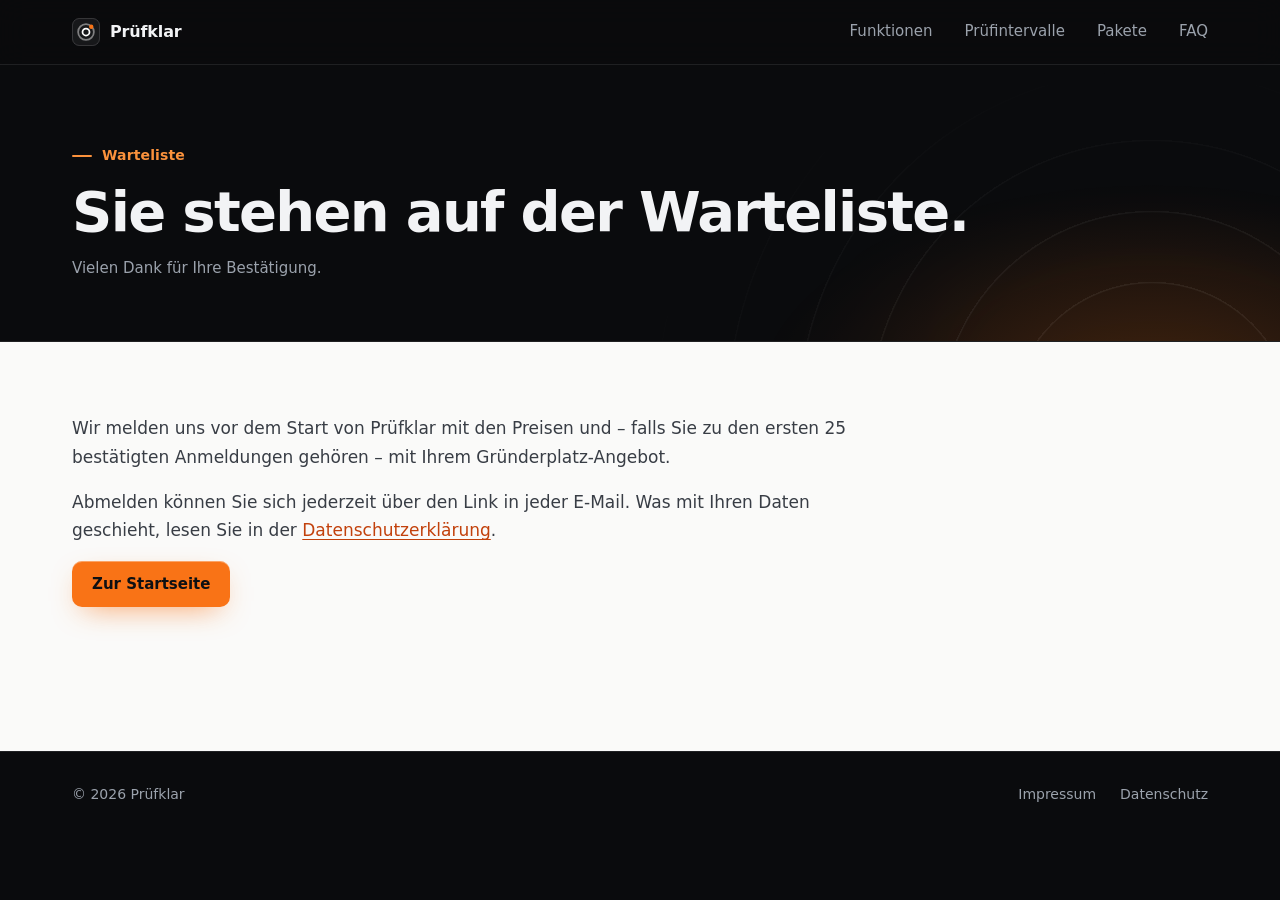
==== commit 2f1cfc63: "Add files via upload" ====
--- a/bestaetigt.html
+++ b/bestaetigt.html
@@ -3,8 +3,8 @@
 <head>
   <meta charset="utf-8">
   <meta name="viewport" content="width=device-width, initial-scale=1">
-  <title>Anmeldung bestätigt – Wartungsradar</title>
-  <meta name="description" content="Ihre Anmeldung zur Warteliste von Wartungsradar ist bestätigt.">
+  <title>Anmeldung bestätigt – Prüfklar</title>
+  <meta name="description" content="Ihre Anmeldung zur Warteliste von Prüfklar ist bestätigt.">
   <meta name="robots" content="noindex">
   <meta name="theme-color" content="#0a0b0d">
   <link rel="icon" href="data:image/svg+xml,%3Csvg xmlns='http://www.w3.org/2000/svg' viewBox='0 0 32 32'%3E%3Crect width='32' height='32' rx='8' fill='%230E1013'/%3E%3Ccircle cx='16' cy='16' r='9' fill='none' stroke='%23fff' stroke-width='2' opacity='.5'/%3E%3Ccircle cx='16' cy='16' r='4' fill='none' stroke='%23fff' stroke-width='2'/%3E%3Ccircle cx='22' cy='10' r='2.5' fill='%23F97316'/%3E%3C/svg%3E">
@@ -16,14 +16,14 @@
 
   <header class="site-header">
     <div class="container site-header__inner">
-      <a class="logo" href="./" aria-label="Wartungsradar Startseite">
+      <a class="logo" href="./" aria-label="Prüfklar Startseite">
         <svg class="logo__mark" viewBox="0 0 32 32" aria-hidden="true">
           <rect x=".5" y=".5" width="31" height="31" rx="8" />
           <circle cx="16" cy="16" r="9" class="logo__ring" />
           <circle cx="16" cy="16" r="4" class="logo__core" />
           <circle cx="22" cy="10" r="2.5" class="logo__blip" />
         </svg>
-        Wartungsradar
+        Prüfklar
       </a>
       <nav class="site-nav" aria-label="Hauptnavigation">
         <a href="./#funktionen">Funktionen</a>
@@ -46,7 +46,7 @@
     <div class="legal">
       <div class="container">
         <article class="prose">
-          <p>Wir melden uns vor dem Start von Wartungsradar mit den Preisen und – falls Sie zu den ersten 25 bestätigten Anmeldungen gehören – mit Ihrem Gründerplatz-Angebot.</p>
+          <p>Wir melden uns vor dem Start von Prüfklar mit den Preisen und – falls Sie zu den ersten 25 bestätigten Anmeldungen gehören – mit Ihrem Gründerplatz-Angebot.</p>
           <p>Abmelden können Sie sich jederzeit über den Link in jeder E-Mail. Was mit Ihren Daten geschieht, lesen Sie in der <a href="datenschutz.html#warteliste">Datenschutzerklärung</a>.</p>
           <p><a class="btn btn--accent" href="./">Zur Startseite</a></p>
         </article>
@@ -56,7 +56,7 @@
 
   <footer class="site-footer">
     <div class="container site-footer__inner">
-      <span>© 2026 Wartungsradar</span>
+      <span>© 2026 Prüfklar</span>
       <nav aria-label="Rechtliches">
         <a href="impressum.html">Impressum</a>
         <a href="datenschutz.html">Datenschutz</a>
--- a/style.css
+++ b/style.css
@@ -1,4 +1,4 @@
-/* Wartungsradar – Landingpage (finale Fassung)
+/* Prüfklar – Landingpage (finale Fassung)
    Basis "Bold Product": dunkler Produkt-Hero mit Radar als Datenmodell (Zentrum = heute,
    Ringe = 7 / 30 / 90 Tage), helle Lese-Sektionen, dunkle Kontrast-Sektionen.
    Maße nach Linear/Attio: H1 64px / 1.0 / -0.025em, Sektionen 128px. Kein JavaScript. */
--- a/legal.css
+++ b/legal.css
@@ -1,4 +1,4 @@
-/* Wartungsradar – Zusatzregeln für die Rechtsseiten (impressum.html, datenschutz.html).
+/* Prüfklar – Zusatzregeln für die Rechtsseiten (impressum.html, datenschutz.html).
    Wird nach style.css geladen und nutzt dessen Tokens. Abschnitt "Platzhalter" ist nur
    für die Vorlage gedacht und wird nach dem Ausfüllen nicht mehr gebraucht. */
 
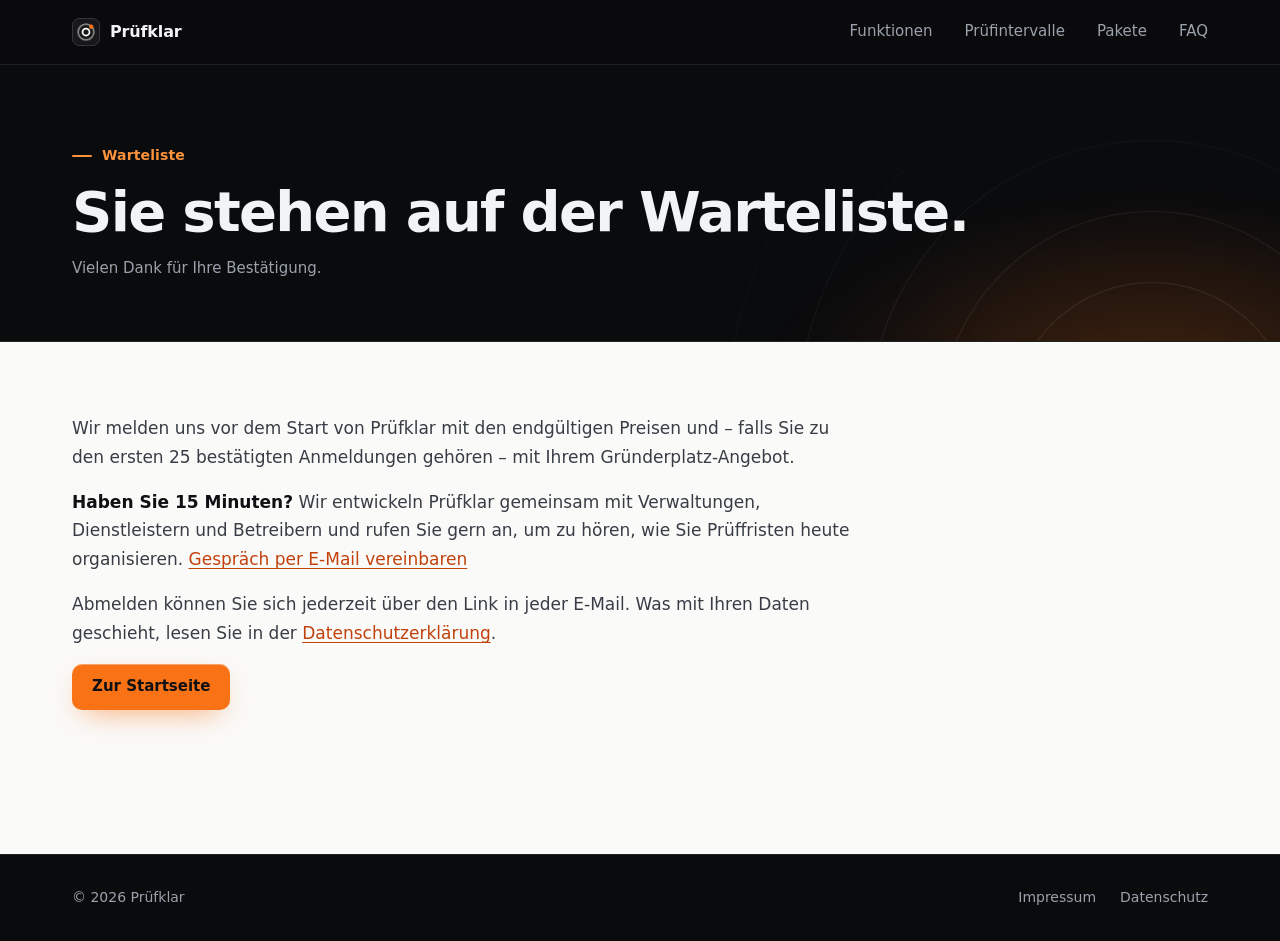
==== commit a1e050c1: "feat: geplante Preise, LinkedIn-Vorschaubild, Gesprächs-Link und Sitemap - Paketkarten mit geplanten" ====
--- a/bestaetigt.html
+++ b/bestaetigt.html
@@ -46,7 +46,8 @@
     <div class="legal">
       <div class="container">
         <article class="prose">
-          <p>Wir melden uns vor dem Start von Prüfklar mit den Preisen und – falls Sie zu den ersten 25 bestätigten Anmeldungen gehören – mit Ihrem Gründerplatz-Angebot.</p>
+          <p>Wir melden uns vor dem Start von Prüfklar mit den endgültigen Preisen und – falls Sie zu den ersten 25 bestätigten Anmeldungen gehören – mit Ihrem Gründerplatz-Angebot.</p>
+          <p><strong>Haben Sie 15 Minuten?</strong> Wir entwickeln Prüfklar gemeinsam mit Verwaltungen, Dienstleistern und Betreibern und rufen Sie gern an, um zu hören, wie Sie Prüffristen heute organisieren. <a href="mailto:info@closelyst.com?subject=Gespr%C3%A4ch%20zu%20Pr%C3%BCfklar&amp;body=Guten%20Tag%2C%0A%0Aich%20h%C3%A4tte%20Zeit%20f%C3%BCr%20ein%20kurzes%20Gespr%C3%A4ch%20zu%20Pr%C3%BCfklar.%0A%0AName%3A%0AFirma%3A%0ATelefon%3A%0AGut%20erreichbar%3A%0A">Gespräch per E-Mail vereinbaren</a></p>
           <p>Abmelden können Sie sich jederzeit über den Link in jeder E-Mail. Was mit Ihren Daten geschieht, lesen Sie in der <a href="datenschutz.html#warteliste">Datenschutzerklärung</a>.</p>
           <p><a class="btn btn--accent" href="./">Zur Startseite</a></p>
         </article>
--- a/style.css
+++ b/style.css
@@ -654,6 +654,9 @@
 .cta h2 { max-width: 14ch; font-size: clamp(2.5rem, 1.1rem + 5vw, 4.5rem); line-height: 1; letter-spacing: -0.035em; }
 .cta .lead { text-wrap: balance; }
 .cta .chips { justify-content: center; }
+.cta__call { margin-top: 0.5rem; color: var(--night-muted); font-size: 0.9375rem; text-wrap: balance; }
+.cta__call a { color: var(--night-text); font-weight: 600; text-underline-offset: 3px; }
+.cta__call a:hover { color: var(--accent-soft); }
 
 /* Footer */
 .site-footer { padding-block: 2rem; color: var(--night-muted); border-top: 1px solid var(--night-line); font-size: 0.875rem; }
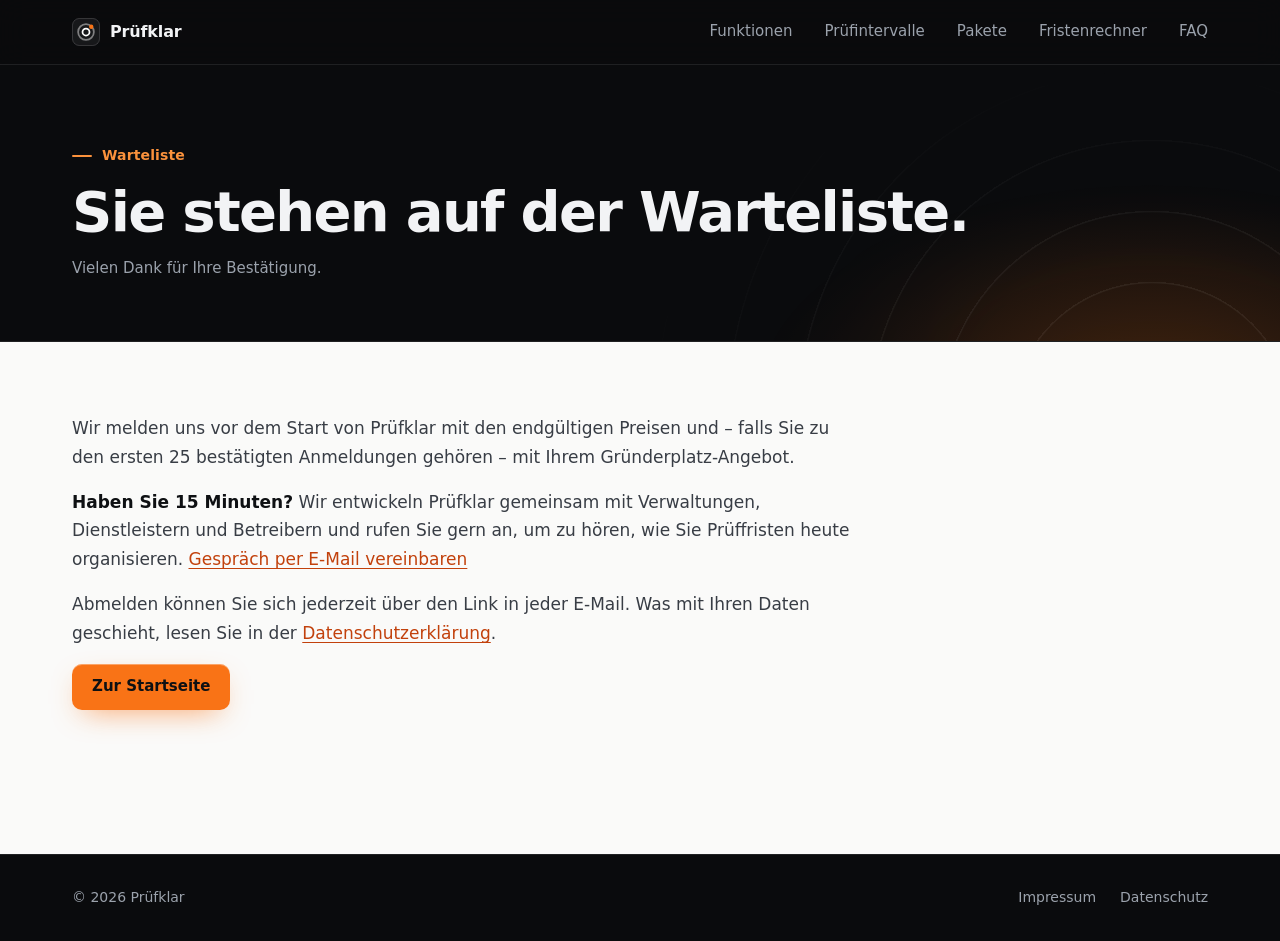
==== commit 7a9f6d9d: "feat: Fristenrechner, Hausverwaltungs-Checkliste und Erinnerungsseiten - rechner.html/.css/.js: kost" ====
--- a/bestaetigt.html
+++ b/bestaetigt.html
@@ -29,6 +29,7 @@
         <a href="./#funktionen">Funktionen</a>
         <a href="./#fristen">Prüfintervalle</a>
         <a href="./#pakete">Pakete</a>
+        <a href="rechner.html">Fristenrechner</a>
         <a href="./#faq">FAQ</a>
       </nav>
     </div>
--- a/style.css
+++ b/style.css
@@ -140,6 +140,8 @@
 .btn--accent { background: var(--accent); color: var(--ink); box-shadow: inset 0 1px 0 rgb(255 255 255 / 0.35), 0 10px 30px -12px rgb(249 115 22 / 0.8); }
 .btn--accent:hover { background: #fb8a3c; }
 .btn--sm { height: 36px; padding: 0 0.875rem; font-size: 0.875rem; }
+.btn--ghost { background: rgb(255 255 255 / 0.06); color: var(--night-text); box-shadow: inset 0 0 0 1px var(--field-line); }
+.btn--ghost:hover { background: rgb(255 255 255 / 0.11); }
 
 .signup { display: grid; gap: 0.875rem; width: 100%; max-width: 32rem; }
 .signup--wide { max-width: 46rem; }
@@ -584,6 +586,7 @@
 }
 
 .footnote { max-width: 46rem; margin-top: 1.25rem; color: var(--night-muted); font-size: 0.8125rem; }
+.fristen-cta { display: flex; flex-wrap: wrap; align-items: center; gap: 0.75rem 1.25rem; margin-top: 2rem; color: var(--night-muted); font-size: 0.875rem; }
 
 /* Für wen */
 .cards { display: grid; grid-template-columns: repeat(3, minmax(0, 1fr)); gap: 1rem; }
@@ -706,6 +709,8 @@
 }
 
 @media (max-width: 960px) {
+  .site-header__inner { gap: 1.5rem; }
+  .site-nav { gap: 1rem; } /* fünf Einträge passen bis 761px neben Logo und Button */
   .hero__grid, .section__head--split, .faq-grid, .problems, .cards { grid-template-columns: 1fr; }
   .scard--a { left: 0; }
   .problem { grid-template: auto auto 1fr / minmax(0, 1fr) minmax(0, 1fr); column-gap: 2rem; }
